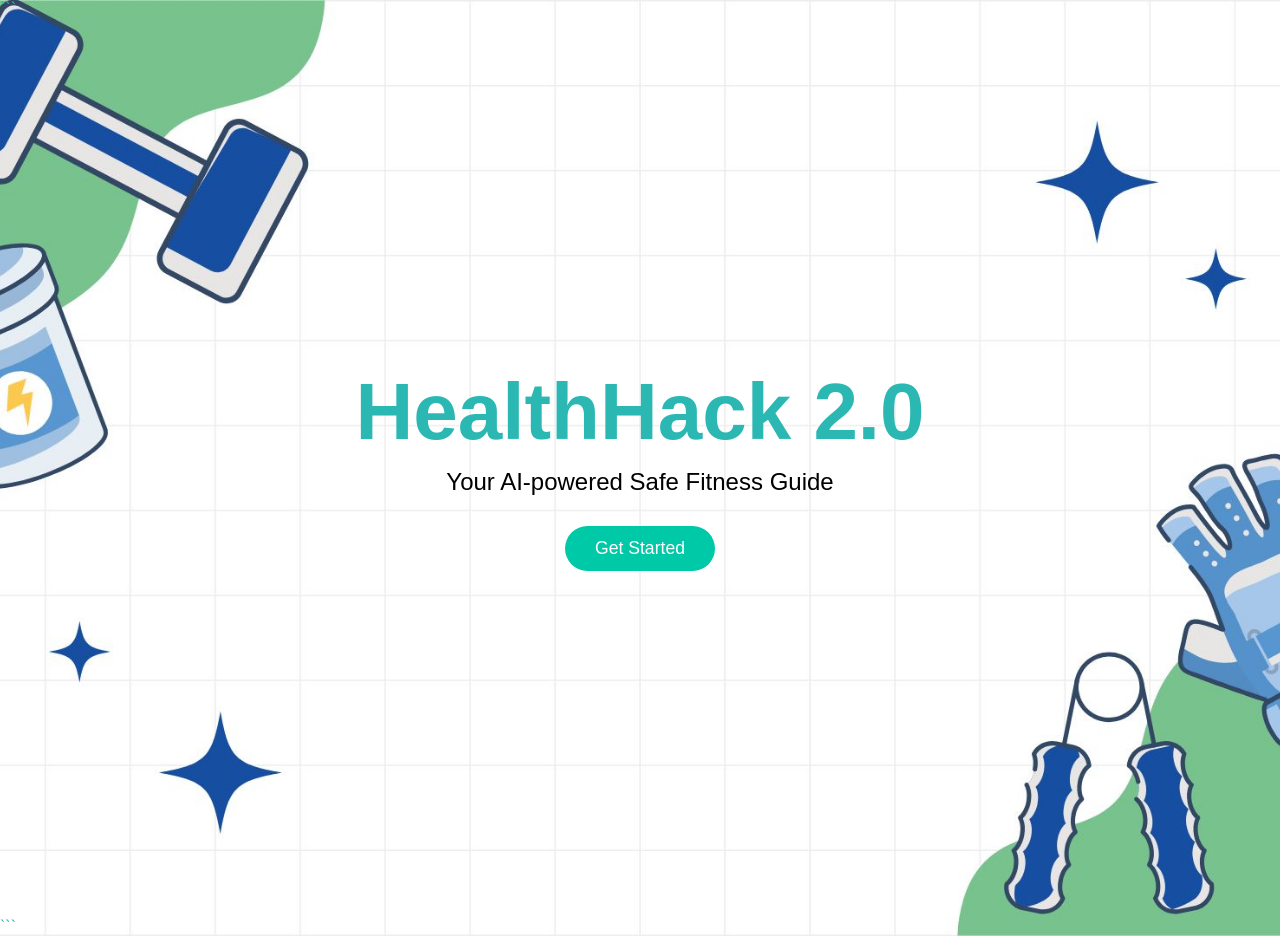
==== index.html @ 21b805b1 "Add files via upload" ====
<!DOCTYPE html>

<html lang="en">
<head>
    <meta charset="UTF-8">
    <link rel="stylesheet" href="style.css">
</head>
<body class ="index">

```
<div class="container">
    <h1 class="title">HealthHack 2.0</h1>
    <p class="subtitle">Your AI-powered Safe Fitness Guide</p>

    <a href="secondpage.html">
        <button class="btn">Get Started</button>
    </a>
</div>
```

</body>
</html>
---- style.css ----
body {
margin: 0;
font-family: Arial, sans-serif;


color: #2bb8b3;
}
.index{
background-position: center;   /* ✅ centers image */
background-image: url(bgim.jpeg);
background-size: cover;        /* ✅ fills entire screen */
background-repeat: no-repeat;  /* ✅ stops repetition */

}

/* Center container */
.container {
display: flex;
flex-direction: column;
justify-content: center;
align-items: center;
height: 100vh;
text-align: center;
 
}
.form-container{
    background: white;
    padding: 25px;
    border-radius: 15px;
    width: 900px;
    box-shadow: 0 5px 15px rgba(0,0,0,0.1);
    margin: 0 auto;
    height: 100%;
    display: flex;
    flex-direction: column;  
    gap: 10px; 
    
}

/* Title */
.title {
font-size: 5rem;
margin-bottom: 10px;
}

/* Subtitle */
.subtitle {
font-size: 1.5rem;
margin-bottom: 30px;
color:black;
}

/* Button */
.btn {
padding: 12px 30px;
font-size: 1.1rem;
border: none;
border-radius: 25px;
background-color: #00c9a7;
color: white;
cursor: pointer;
transition: 0.3s;
}

.btn:hover {
background-color: #00a78e;
}
form {
    display: flex;
    flex-direction: column;  /* 🔥 makes everything vertical */
    gap: 10px;
}

form input,
form select {
    width: 100%;            /* full width */
    padding: 8px;
    margin-bottom: 10px;
    box-sizing: border-box;
}
* {
    margin: 0;
    padding: 0;
    box-sizing: border-box;
    font-family: Arial, sans-serif;
}

.container2 {
    display: flex;
}

/* Sidebar */
.sidebar {
    width: 250px;
    height: 100vh;
    background-color: #2d1674;
    color: white;
    padding: 20px;
}

.logo {
    text-align: left;
    margin-bottom: 30px;
    font-weight: bolder;
    color: #2d1674;
    
}

.menu {
    list-style: none;
}

.menu li {
    padding: 12px;
    margin: 10px 0;
    cursor: pointer;
    border-radius: 5px;
    font-size: 1.2rem;
}

.menu li:hover {
    background-color:#2d1674;
}

/* Main Content */
.main-content {
    flex: 1;
    padding: 30px;
    background-color: #f1f5f9;
    font-family: 'Times New Roman', Times, serif;
    font-weight: bolder;
    font-size: 2rem;
    color: #2d1674;

}
.healthhack{
    background-color: white;

   ;
}
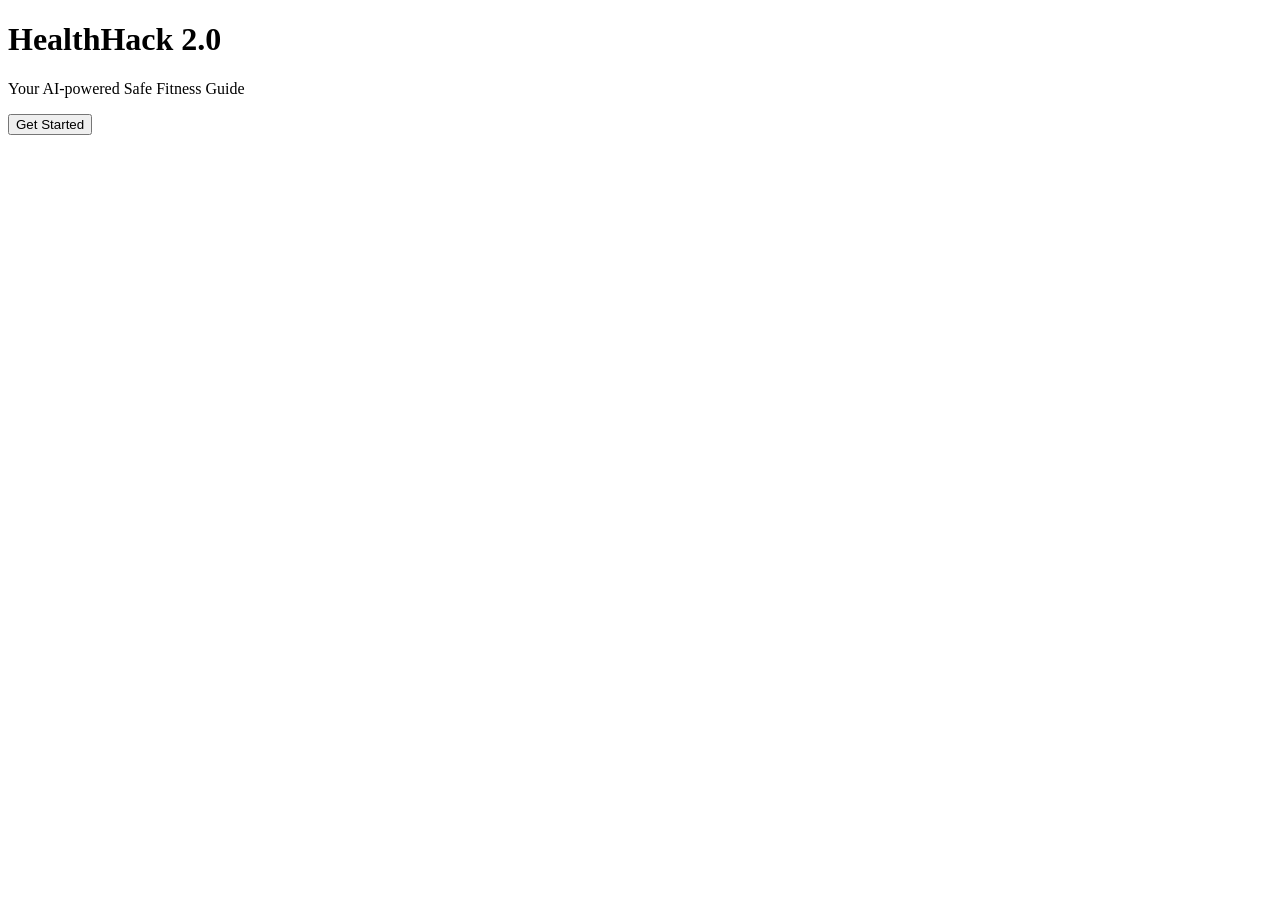
==== commit f2e6d878: "Rename templates/index.html to index.html" ====
--- a/index.html
+++ b/index.html
@@ -1,13 +1,13 @@
 <!DOCTYPE html>
-
 <html lang="en">
 <head>
     <meta charset="UTF-8">
+    <meta name="viewport" content="width=device-width, initial-scale=1.0">
+    <title>HealthHack 2.0</title>
     <link rel="stylesheet" href="style.css">
 </head>
-<body class ="index">
+<body class="index">
 
-```
 <div class="container">
     <h1 class="title">HealthHack 2.0</h1>
     <p class="subtitle">Your AI-powered Safe Fitness Guide</p>
@@ -16,7 +16,6 @@
         <button class="btn">Get Started</button>
     </a>
 </div>
-```
 
 </body>
 </html>
